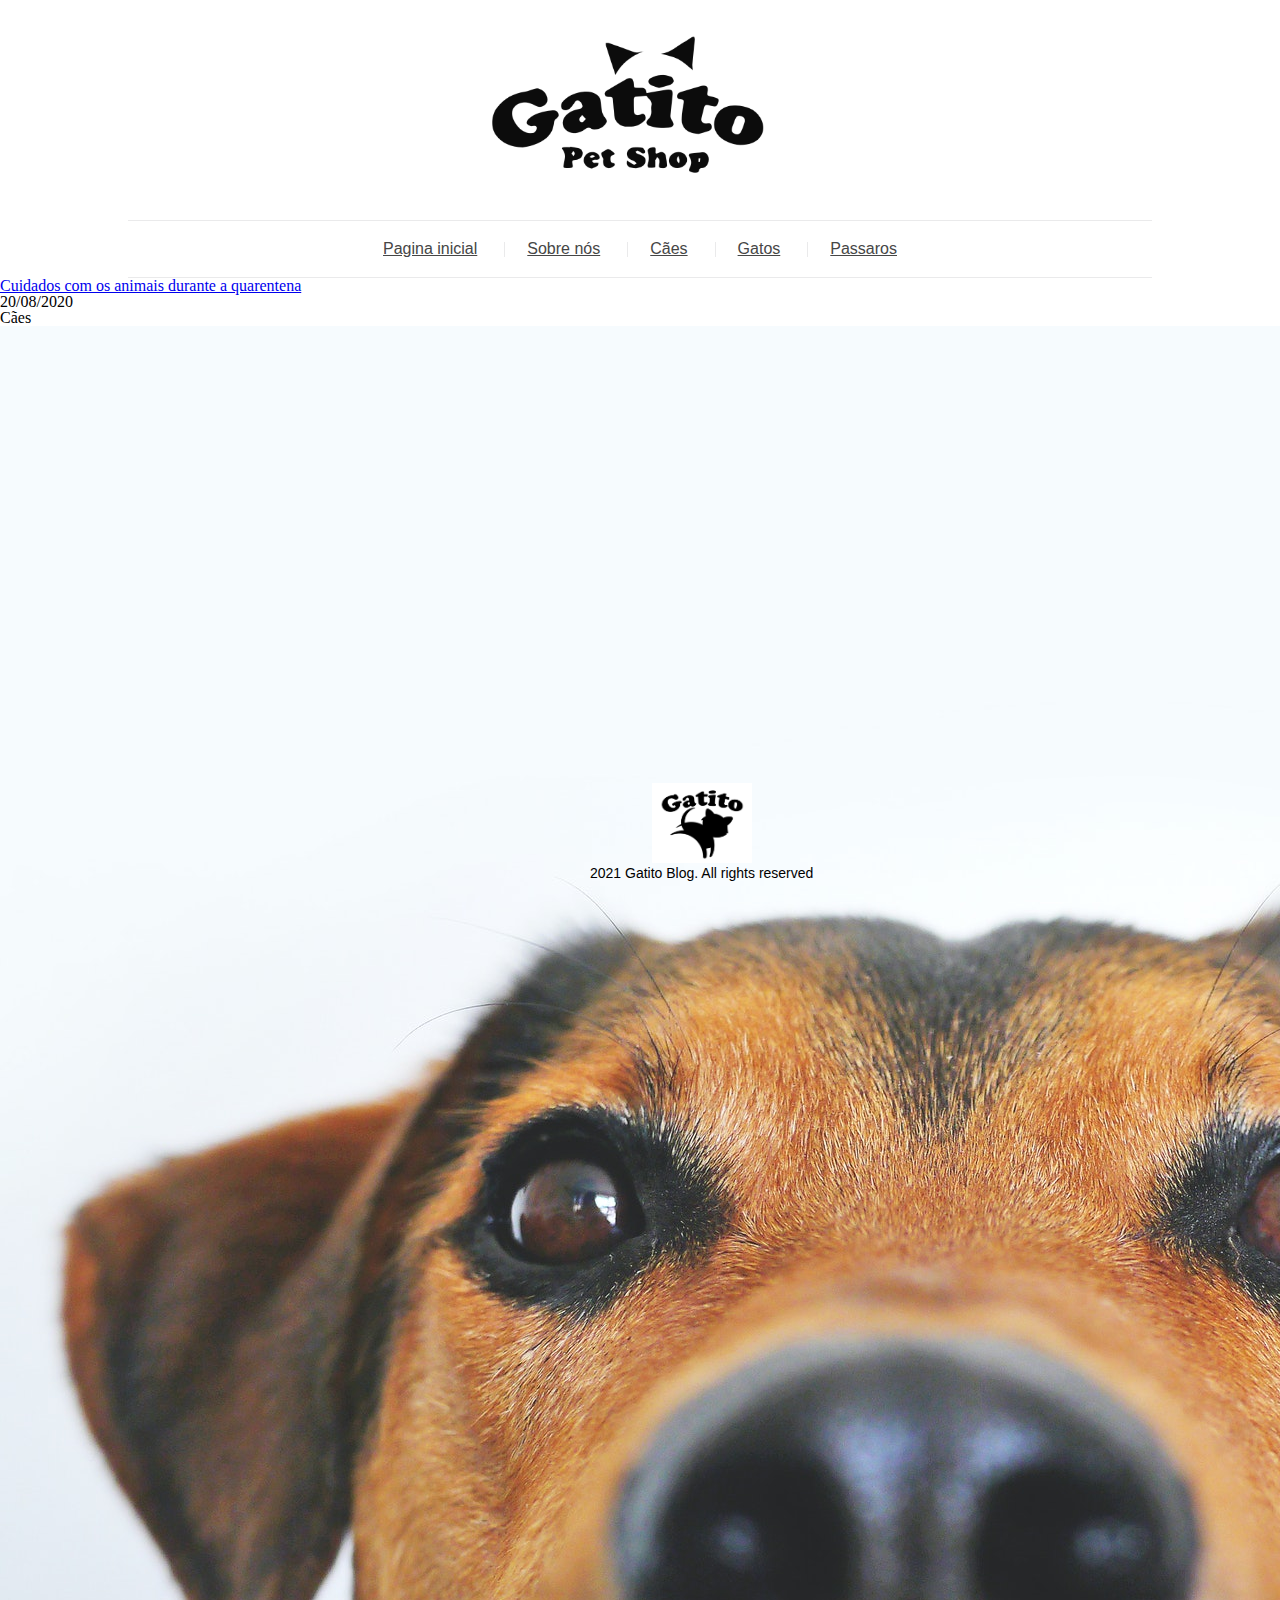
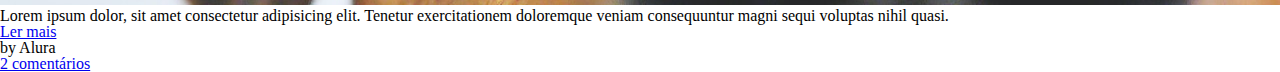
==== index.html @ e0f098b3 "Criado o main" ====
<!DOCTYPE html>
<html>
<head>
    <meta charset="UTF-8">
    <meta http-equiv="X-UA-Compatible" content="IE=edge">
    <meta name="viewport" content="width=device-width, initial-scale=1.0">
    <title>Gatito Petshop</title>
    <link rel="stylesheet" href="css/reset.css">
    <link rel="stylesheet" href="css/style.css">
</head>
<body>
    <header class="header">
        <figure class="header__logo">
            <img class="header__img" src="assets/img/logo.png" alt="Logo">
        </figure>
        <nav class="header__menu menu">
            <ul class="menu__list">
                <li class="menu__links"><a href="index.html" class="menu__link">Pagina inicial</a></li>
                <li class="menu__links"><a href="index.html" class="menu__link">Sobre nós</a></li>
                <li class="menu__links"><a href="index.html" class="menu__link">Cães</a></li>
                <li class="menu__links"><a href="index.html" class="menu__link">Gatos</a></li>
                <li class="menu__links"><a href="index.html" class="menu__link">Passaros</a></li>
            </ul>
        </nav>
    </header>

    <main class="main">
        <div class="main__content">
            <article class="main__post">
                <a href="#" class="main__title">Cuidados com os animais durante a quarentena</a>
                <div class="main__subtitle">
                    <p class="main__date">20/08/2020</p>
                    <span class="main__tag">Cães</span>
                </div>
                <main class="details">
                    <img src="assets/img/dog.jpg" alt="Cachorro" class="main__img">
                    <p class="main__description">Lorem ipsum dolor, sit amet consectetur adipisicing elit. Tenetur exercitationem doloremque veniam consequuntur magni sequi voluptas nihil quasi.</p>
                    <a href="#" class="main__btn">Ler mais</a>
                    <div class="main__info">
                        <div class="main__author">
                            <p class="main__p">by Alura</p>
                        </div>
                        <div class="main__comments">
                            <a href="#" class="main__a">2 comentários</a>
                        </div>
                    </div>
                </main>
            </article>
        </div>
    </main>

    <footer class="footer">
        <img src="assets/img/footer-logo.png" alt="Footer logo" class="footer__logo" />
        <p class="footer__txt">2021 Gatito Blog. All rights reserved</p>
    </footer>
</body>
</html>
---- css/style.css ----
@charset "UTF-8";
.header {
  font-family: Arial, Helvetica, sans-serif;
}

.header__logo {
  text-align: center;
}

.header__logo .header__img {
  max-width: 350px;
}

.header__menu .menu__list {
  display: flex;
  justify-content: center;
  border-top: 1px solid #eaeaeb;
  border-bottom: 1px solid #eaeaeb;
  margin-left: auto;
  margin-right: auto;
  width: 80%;
  padding: 20px 0;
}

.header__menu .menu__list .menu__links {
  position: relative;
}

.header__menu .menu__list .menu__links:not(:last-child)::after {
  content: "";
  position: absolute;
  top: 0;
  bottom: 0;
  right: -3px;
  margin: auto;
  height: 15px;
  width: 1px;
  background-color: #eaeaeb;
}

.header__menu .menu__list .menu__links .menu__link {
  padding: 0 25px;
  color: #464646;
}

.header__menu .menu__list .menu__links .menu__link:hover {
  color: #A050BE;
}

/*Este trecho de estilo se refere 
ao rodapé do nosso blog*/
.footer {
  text-align: center;
  padding: 20px 0;
  font-family: Arial, Helvetica, sans-serif;
  position: absolute;
  bottom: 0;
  left: 50%;
  transform: translateX(-50px);
}

.footer .footer__logo {
  max-width: 100px;
}

.footer .footer__txt {
  margin: auto;
  font-size: 14px;
}

/*# sourceMappingURL=style.css.map */
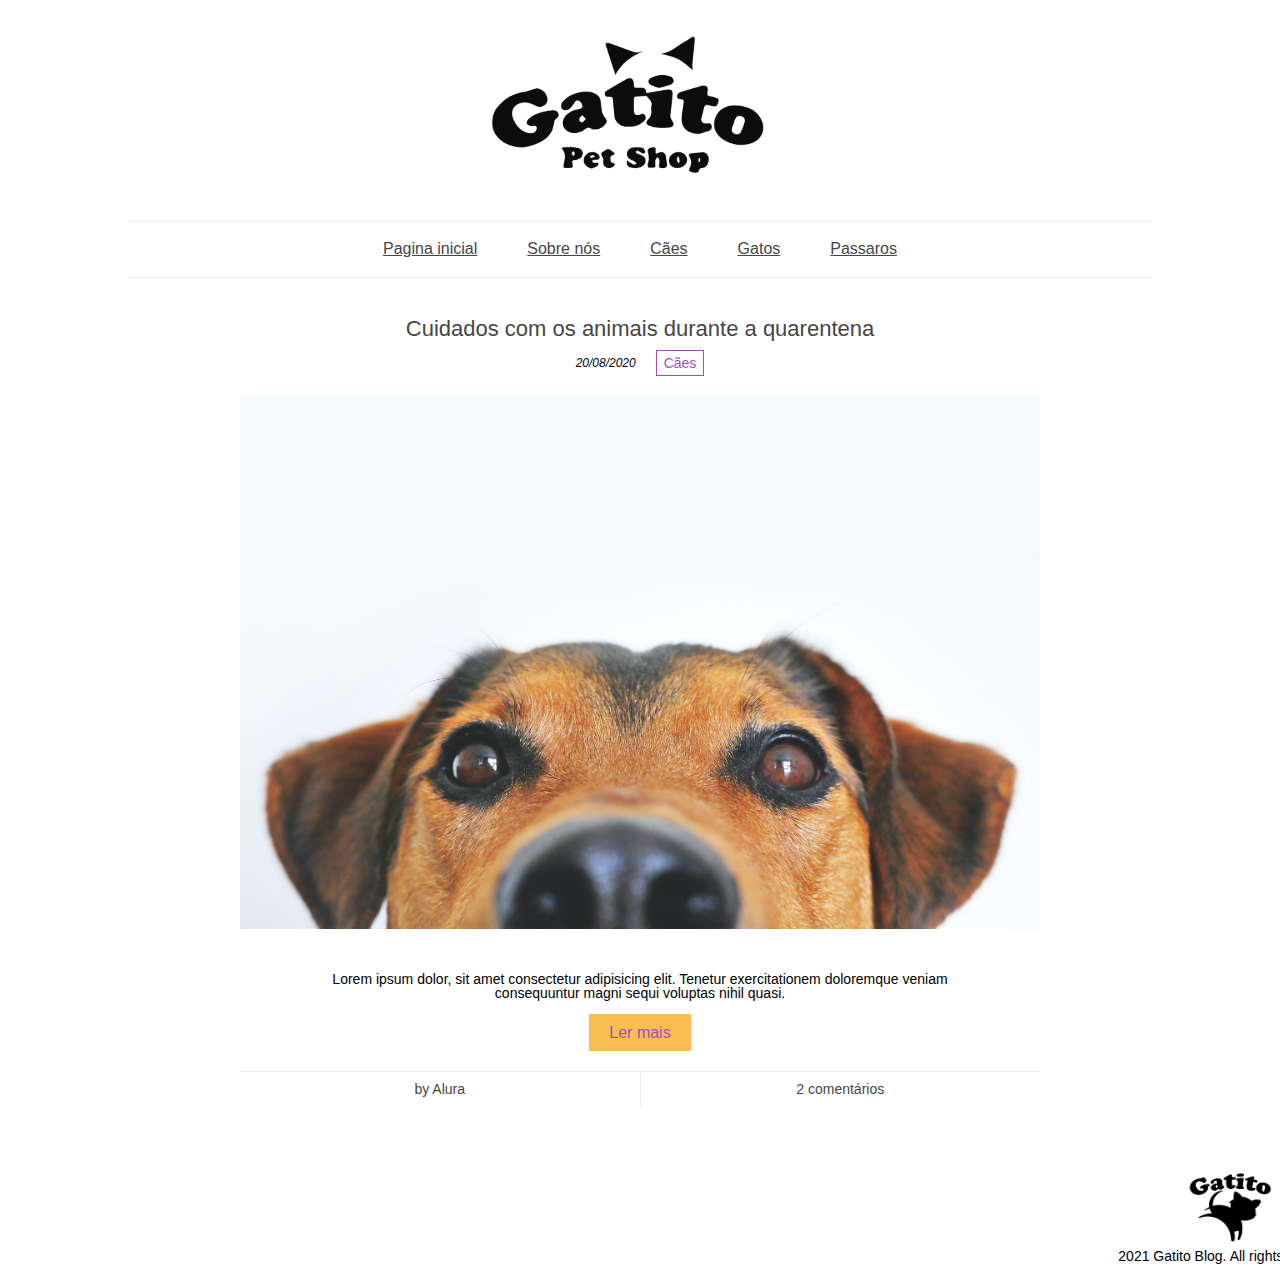
==== commit 7f643819: "Estilização main content criada" ====
--- a/index.html
+++ b/index.html
@@ -32,19 +32,22 @@
                     <p class="main__date">20/08/2020</p>
                     <span class="main__tag">Cães</span>
                 </div>
-                <main class="details">
+                
+                <div class="details">
                     <img src="assets/img/dog.jpg" alt="Cachorro" class="main__img">
                     <p class="main__description">Lorem ipsum dolor, sit amet consectetur adipisicing elit. Tenetur exercitationem doloremque veniam consequuntur magni sequi voluptas nihil quasi.</p>
                     <a href="#" class="main__btn">Ler mais</a>
+                    
                     <div class="main__info">
                         <div class="main__author">
                             <p class="main__p">by Alura</p>
                         </div>
+                        
                         <div class="main__comments">
                             <a href="#" class="main__a">2 comentários</a>
                         </div>
                     </div>
-                </main>
+                </div>
             </article>
         </div>
     </main>
--- a/css/style.css
+++ b/css/style.css
@@ -2,16 +2,13 @@
 .header {
   font-family: Arial, Helvetica, sans-serif;
 }
-
 .header__logo {
   text-align: center;
 }
-
-.header__logo .header__img {
+.header__img {
   max-width: 350px;
 }
-
-.header__menu .menu__list {
+.header .menu__list {
   display: flex;
   justify-content: center;
   border-top: 1px solid #eaeaeb;
@@ -21,12 +18,10 @@
   width: 80%;
   padding: 20px 0;
 }
-
-.header__menu .menu__list .menu__links {
+.header .menulinks {
   position: relative;
 }
-
-.header__menu .menu__list .menu__links:not(:last-child)::after {
+.header .menulinks:not(:last-child)::after {
   content: "";
   position: absolute;
   top: 0;
@@ -37,13 +32,11 @@
   width: 1px;
   background-color: #eaeaeb;
 }
-
-.header__menu .menu__list .menu__links .menu__link {
+.header .menu__link {
   padding: 0 25px;
   color: #464646;
 }
-
-.header__menu .menu__list .menu__links .menu__link:hover {
+.header .menu__link:hover {
   color: #A050BE;
 }
 
@@ -53,19 +46,118 @@
   text-align: center;
   padding: 20px 0;
   font-family: Arial, Helvetica, sans-serif;
-  position: absolute;
+  position: relative;
   bottom: 0;
   left: 50%;
   transform: translateX(-50px);
 }
-
-.footer .footer__logo {
+.footer__logo {
   max-width: 100px;
 }
-
-.footer .footer__txt {
+.footer__txt {
   margin: auto;
   font-size: 14px;
 }
 
+.main {
+  display: flex;
+  justify-content: center;
+  flex-wrap: wrap;
+  font-family: Arial, Helvetica, sans-serif;
+}
+.main__content {
+  width: 70%;
+  padding: 40px 8px;
+}
+.main__post {
+  text-align: center;
+  max-width: 800px;
+  margin-left: auto;
+  margin-right: auto;
+}
+.main__title {
+  text-decoration: none;
+  font-size: 22px;
+  color: #464646;
+  letter-spacing: 1.5;
+}
+.main__title:hover {
+  color: #A050BE;
+}
+.main__subtitle {
+  display: flex;
+  justify-content: center;
+  align-items: center;
+  margin-top: 10px;
+  margin-bottom: 20px;
+}
+.main__date {
+  margin: 0 10px;
+  font-size: 12px;
+  font-style: italic;
+}
+.main__tag {
+  font-size: 14px;
+  padding: 5px 7px;
+  color: #A050BE;
+  border: 1px solid #A050BE;
+  margin: 0 10px;
+}
+.main__details {
+  border: 1px solid #eaeaeb;
+}
+.main__img {
+  width: 100%;
+}
+.main__description {
+  padding: 40px 0 25px;
+  max-width: 650px;
+  margin-left: auto;
+  margin-right: auto;
+  font-size: 14px;
+}
+.main__btn {
+  text-decoration: none;
+  font-size: 16px;
+  letter-spacing: 1.5;
+  color: #A050BE;
+  background-color: #FABE50;
+  padding: 10px 20px;
+  transition: 0.3s;
+}
+.main__btn:hover {
+  color: #FABE50;
+  background-color: #A050BE;
+}
+.main__info {
+  display: flex;
+  justify-content: space-between;
+  align-items: center;
+  border-top: 1px solid #eaeaeb;
+  margin-top: 30px;
+}
+.main__author {
+  width: 50%;
+  border-right: 1px solid #eaeaeb;
+}
+.main__p {
+  font-size: 14px;
+  color: #464646;
+  margin-top: 10px;
+  margin-bottom: 10px;
+}
+.main__comments {
+  width: 50%;
+}
+.main__a {
+  text-decoration: none;
+  font-size: 14px;
+  color: #464646;
+  margin-top: 10px;
+  margin-bottom: 10px;
+}
+.main__a:hover {
+  color: #A050BE;
+}
+
 /*# sourceMappingURL=style.css.map */
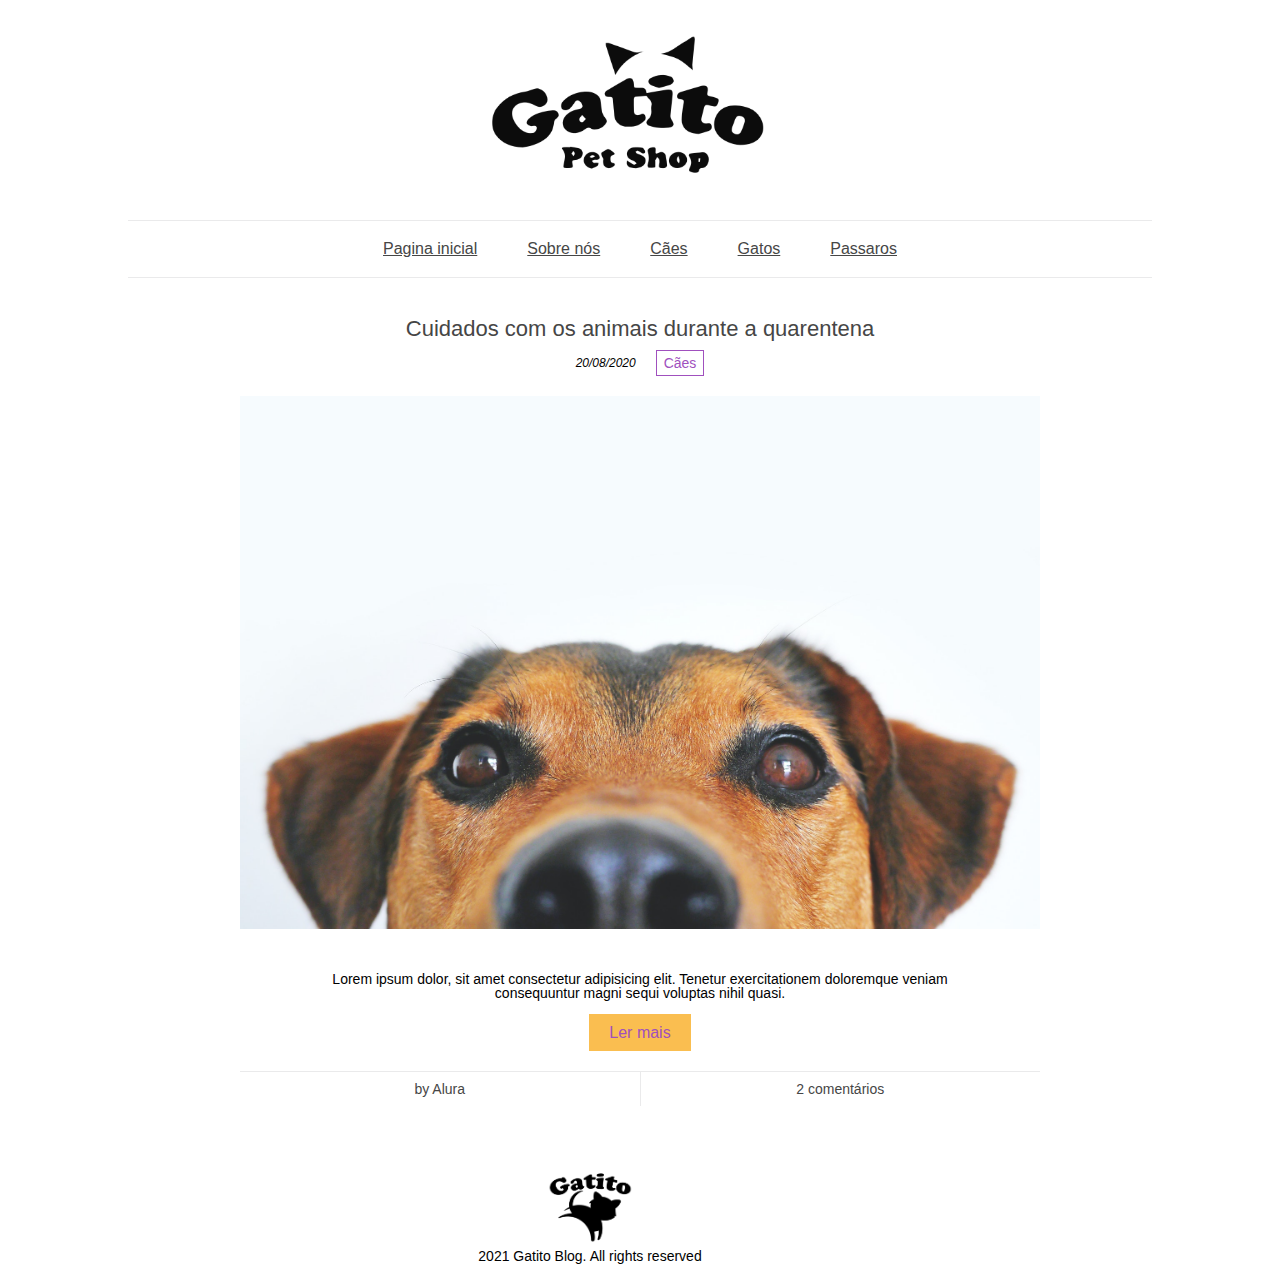
==== commit eb547eac: "Página about criada  e estilizada com codigo legivel" ====
--- a/index.html
+++ b/index.html
@@ -16,7 +16,7 @@
         <nav class="header__menu menu">
             <ul class="menu__list">
                 <li class="menu__links"><a href="index.html" class="menu__link">Pagina inicial</a></li>
-                <li class="menu__links"><a href="index.html" class="menu__link">Sobre nós</a></li>
+                <li class="menu__links"><a href="about.html" class="menu__link">Sobre nós</a></li>
                 <li class="menu__links"><a href="index.html" class="menu__link">Cães</a></li>
                 <li class="menu__links"><a href="index.html" class="menu__link">Gatos</a></li>
                 <li class="menu__links"><a href="index.html" class="menu__link">Passaros</a></li>
@@ -42,7 +42,7 @@
                         <div class="main__author">
                             <p class="main__p">by Alura</p>
                         </div>
-                        
+
                         <div class="main__comments">
                             <a href="#" class="main__a">2 comentários</a>
                         </div>
--- a/css/style.css
+++ b/css/style.css
@@ -37,7 +37,7 @@
   color: #464646;
 }
 .header .menu__link:hover {
-  color: #A050BE;
+  color: #a050be;
 }
 
 /*Este trecho de estilo se refere 
@@ -46,7 +46,6 @@
   text-align: center;
   padding: 20px 0;
   font-family: Arial, Helvetica, sans-serif;
-  position: relative;
   bottom: 0;
   left: 50%;
   transform: translateX(-50px);
@@ -82,7 +81,7 @@
   letter-spacing: 1.5;
 }
 .main__title:hover {
-  color: #A050BE;
+  color: #a050be;
 }
 .main__subtitle {
   display: flex;
@@ -99,8 +98,8 @@
 .main__tag {
   font-size: 14px;
   padding: 5px 7px;
-  color: #A050BE;
-  border: 1px solid #A050BE;
+  color: #a050be;
+  border: 1px solid #a050be;
   margin: 0 10px;
 }
 .main__details {
@@ -120,14 +119,14 @@
   text-decoration: none;
   font-size: 16px;
   letter-spacing: 1.5;
-  color: #A050BE;
-  background-color: #FABE50;
+  color: #a050be;
+  background-color: #fabe50;
   padding: 10px 20px;
   transition: 0.3s;
 }
 .main__btn:hover {
-  color: #FABE50;
-  background-color: #A050BE;
+  color: #fabe50;
+  background-color: #a050be;
 }
 .main__info {
   display: flex;
@@ -157,7 +156,73 @@
   margin-bottom: 10px;
 }
 .main__a:hover {
-  color: #A050BE;
+  color: #a050be;
+}
+
+.about {
+  width: 80%;
+  margin: 0 auto 40px;
+}
+.about__title {
+  border-color: #eaeaeb;
+  text-align: center;
+  padding: 20px;
+}
+.about__h1 {
+  font-size: 22px;
+  color: #464646;
+  letter-spacing: 1px;
+  margin-top: 5px;
+  margin-bottom: 10px;
+  margin-left: 0;
+  margin-right: 0;
+}
+.about .breadcrumb {
+  display: flex;
+  justify-content: center;
+  align-content: center;
+}
+.about .breadcrumb__link {
+  font-size: 12px;
+  text-decoration: none;
+  color: #464646;
+}
+.about .breadcrumb__link:hover {
+  text-decoration: underline;
+  color: #a050be;
+}
+.about .breadcrumb__img {
+  width: 10px;
+  margin: 1px 5px 0 5px;
+}
+.about__img {
+  width: 100%;
+  margin-bottom: 20px;
+}
+.about__intro {
+  font-weight: 100;
+  color: #464646;
+  width: 70%;
+  margin: 30px auto;
+  text-align: center;
+  font-size: 16px;
+}
+.about__split {
+  display: flex;
+  justify-content: center;
+  flex-wrap: wrap;
+  align-items: center;
+}
+.about__img2 {
+  width: 45%;
+}
+.about__txt {
+  width: calc(100% - 45%);
+}
+.about__p {
+  font-size: 14px;
+  padding: 10px 20px;
+  color: #464646;
 }
 
 /*# sourceMappingURL=style.css.map */
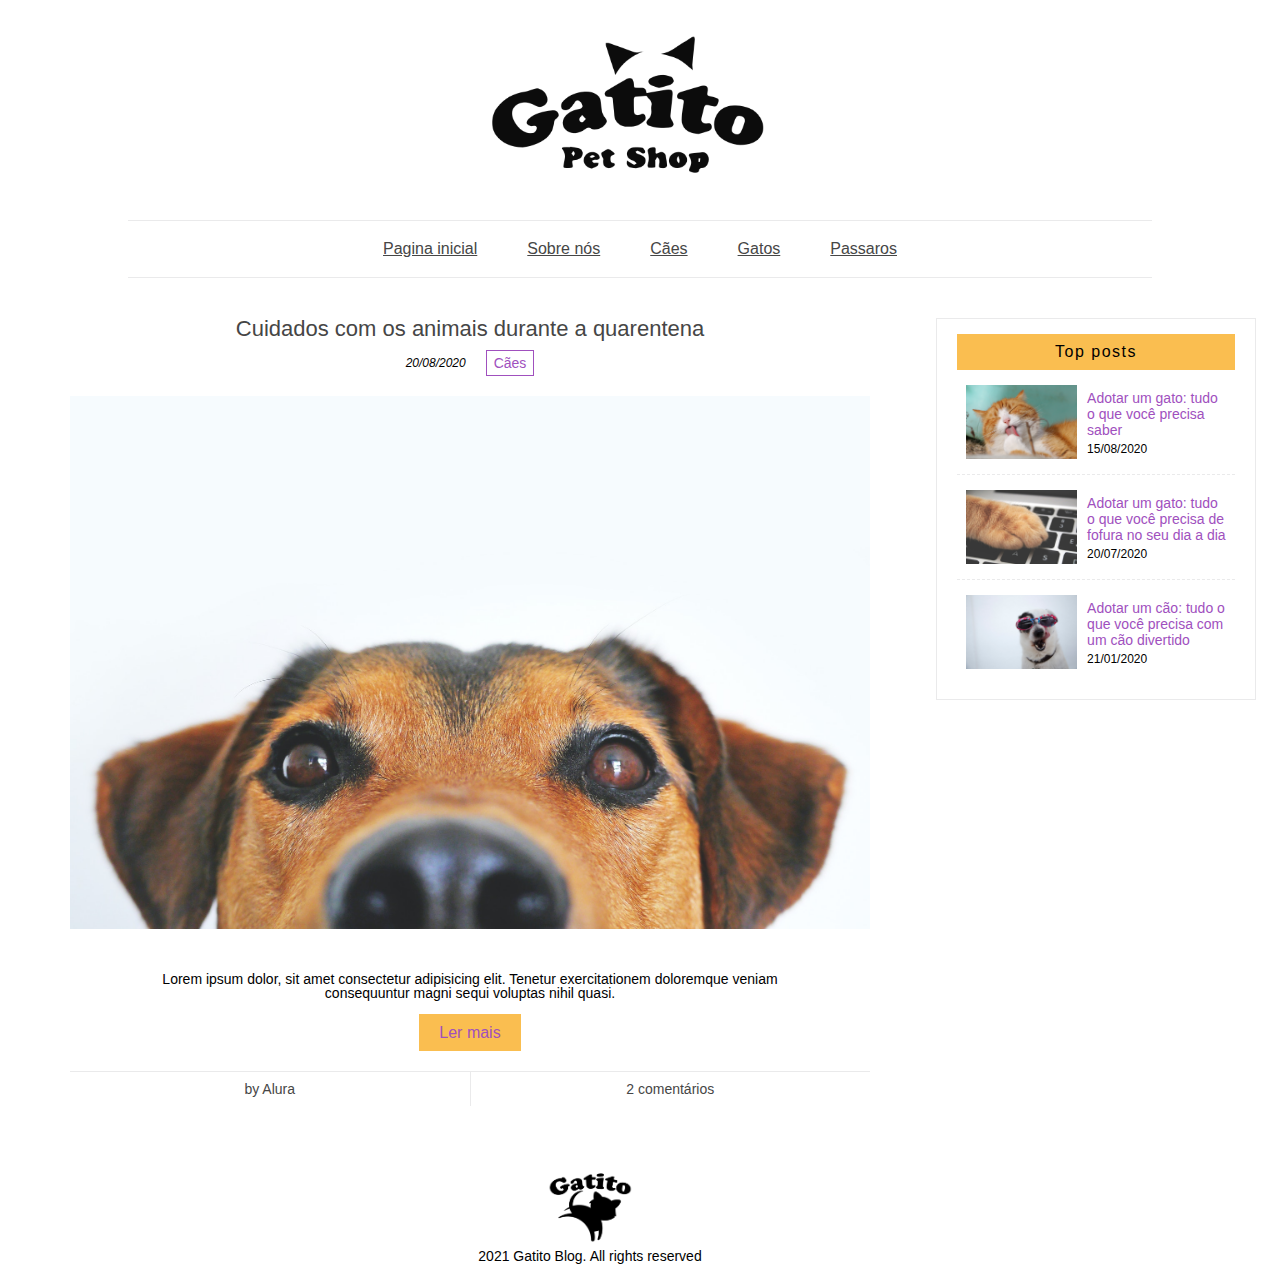
==== commit 27b1eb98: "Sidebar e about criada e refatorando codigo usando variaveis" ====
--- a/index.html
+++ b/index.html
@@ -1,5 +1,6 @@
 <!DOCTYPE html>
 <html>
+
 <head>
     <meta charset="UTF-8">
     <meta http-equiv="X-UA-Compatible" content="IE=edge">
@@ -8,6 +9,7 @@
     <link rel="stylesheet" href="css/reset.css">
     <link rel="stylesheet" href="css/style.css">
 </head>
+
 <body>
     <header class="header">
         <figure class="header__logo">
@@ -32,12 +34,13 @@
                     <p class="main__date">20/08/2020</p>
                     <span class="main__tag">Cães</span>
                 </div>
-                
+
                 <div class="details">
                     <img src="assets/img/dog.jpg" alt="Cachorro" class="main__img">
-                    <p class="main__description">Lorem ipsum dolor, sit amet consectetur adipisicing elit. Tenetur exercitationem doloremque veniam consequuntur magni sequi voluptas nihil quasi.</p>
+                    <p class="main__description">Lorem ipsum dolor, sit amet consectetur adipisicing elit. Tenetur
+                        exercitationem doloremque veniam consequuntur magni sequi voluptas nihil quasi.</p>
                     <a href="#" class="main__btn">Ler mais</a>
-                    
+
                     <div class="main__info">
                         <div class="main__author">
                             <p class="main__p">by Alura</p>
@@ -50,6 +53,40 @@
                 </div>
             </article>
         </div>
+
+        <div class="main__sidebar sidebar">
+            <aside class="sidebar__top">
+                <p class="sidebar__title">Top posts</p>
+                <ul class="sidebar__posts">
+                    <li class="sidebar__list">
+                        <img src="assets/img/cat.jpg" alt="Gato" class="sidebar__img" />
+                        <div class="sidebar__details">
+                            <a href="article.html" class="sidebar__post-title">Adotar um gato: tudo o que você precisa
+                                saber</a>
+                            <p class="sidebar__post-date">15/08/2020</p>
+                        </div>
+                    </li>
+
+                    <li class="sidebar__list">
+                        <img src="assets/img/pc.jpg" alt="Gato" class="sidebar__img" />
+                        <div class="sidebar__details">
+                            <a href="article.html" class="sidebar__post-title">Adotar um gato: tudo o que você precisa
+                                de fofura no seu dia a dia</a>
+                            <p class="sidebar__post-date">20/07/2020</p>
+                        </div>
+                    </li>
+
+                    <li class="sidebar__list">
+                        <img src="assets/img/sun.jpg" alt="Gato" class="sidebar__img" />
+                        <div class="sidebar__details">
+                            <a href="article.html" class="sidebar__post-title">Adotar um cão: tudo o que você precisa
+                                com um cão divertido</a>
+                            <p class="sidebar__post-date">21/01/2020</p>
+                        </div>
+                    </li>
+                </ul>
+            </aside>
+        </div>
     </main>
 
     <footer class="footer">
@@ -57,4 +94,5 @@
         <p class="footer__txt">2021 Gatito Blog. All rights reserved</p>
     </footer>
 </body>
+
 </html>--- a/css/style.css
+++ b/css/style.css
@@ -1,4 +1,12 @@
 @charset "UTF-8";
+.main .sidebar__post-title {
+  text-decoration: none;
+}
+
+.main .sidebar__post-title:hover {
+  text-decoration: underline;
+}
+
 .header {
   font-family: Arial, Helvetica, sans-serif;
 }
@@ -158,6 +166,51 @@
 .main__a:hover {
   color: #a050be;
 }
+.main__sidebar {
+  width: 25%;
+  padding: 40px 10px;
+}
+.main .sidebar__top {
+  border: 1px solid #eaeaeb;
+  padding: 15px 20px;
+}
+.main .sidebar__title {
+  background-color: #fabe50;
+  text-align: center;
+  padding: 10px 20px;
+  margin: 0;
+  letter-spacing: 1.5px;
+}
+.main .sidebar__posts {
+  margin: 0;
+  padding: 0;
+  list-style: none;
+}
+.main .sidebar__list {
+  display: flex;
+  justify-content: center;
+  flex-wrap: wrap;
+  align-items: center;
+  padding: 15px 0;
+}
+.main .sidebar__list:not(:last-child) {
+  border-bottom: 1px dashed #eaeaeb;
+}
+.main .sidebar__img {
+  width: 40%;
+}
+.main .sidebar__details {
+  width: 50%;
+  padding-left: 10px;
+}
+.main .sidebar__post-title {
+  font-size: 14px;
+  color: #a050be;
+}
+.main .sidebar__post-date {
+  font-size: 12px;
+  margin: 5px 0 0 0;
+}
 
 .about {
   width: 80%;
@@ -213,7 +266,7 @@
   flex-wrap: wrap;
   align-items: center;
 }
-.about__img2 {
+.about__img-description {
   width: 45%;
 }
 .about__txt {
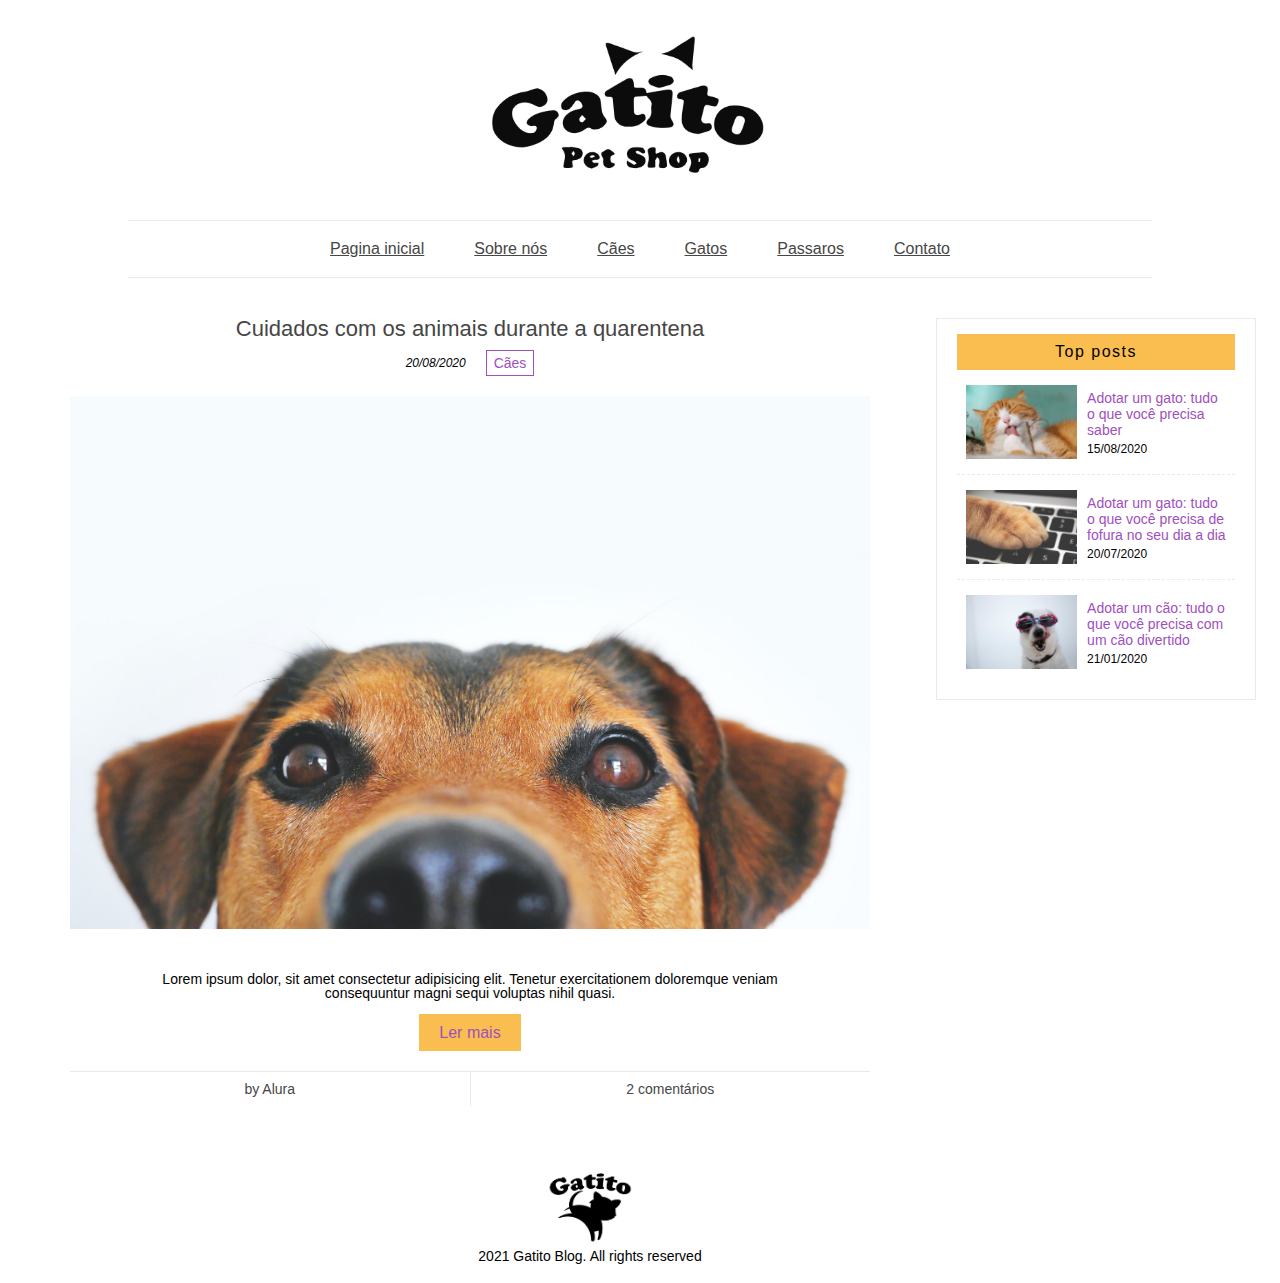
==== commit 343bc980: "Página de contato criada e finalizado" ====
--- a/index.html
+++ b/index.html
@@ -1,5 +1,5 @@
 <!DOCTYPE html>
-<html>
+<html lang="pt-BR">
 
 <head>
     <meta charset="UTF-8">
@@ -19,9 +19,10 @@
             <ul class="menu__list">
                 <li class="menu__links"><a href="index.html" class="menu__link">Pagina inicial</a></li>
                 <li class="menu__links"><a href="about.html" class="menu__link">Sobre nós</a></li>
-                <li class="menu__links"><a href="index.html" class="menu__link">Cães</a></li>
-                <li class="menu__links"><a href="index.html" class="menu__link">Gatos</a></li>
-                <li class="menu__links"><a href="index.html" class="menu__link">Passaros</a></li>
+                <li class="menu__links"><a href="collection.html" class="menu__link">Cães</a></li>
+                <li class="menu__links"><a href="collection.html" class="menu__link">Gatos</a></li>
+                <li class="menu__links"><a href="collection.html" class="menu__link">Passaros</a></li>
+                <li class="menu__links"><a href="contact.html" class="menu__link">Contato</a></li>
             </ul>
         </nav>
     </header>
@@ -29,7 +30,7 @@
     <main class="main">
         <div class="main__content">
             <article class="main__post">
-                <a href="#" class="main__title">Cuidados com os animais durante a quarentena</a>
+                <a href="article.html" class="main__title">Cuidados com os animais durante a quarentena</a>
                 <div class="main__subtitle">
                     <p class="main__date">20/08/2020</p>
                     <span class="main__tag">Cães</span>
--- a/css/style.css
+++ b/css/style.css
@@ -1,9 +1,9 @@
 @charset "UTF-8";
-.main .sidebar__post-title {
+.main .sidebar__post-title, .article .breadcrumb__link {
   text-decoration: none;
 }
 
-.main .sidebar__post-title:hover {
+.main .sidebar__post-title:hover, .article .breadcrumb__link:hover {
   text-decoration: underline;
 }
 
@@ -23,11 +23,33 @@
   border-bottom: 1px solid #eaeaeb;
   margin-left: auto;
   margin-right: auto;
-  width: 80%;
-  padding: 20px 0;
+}
+@media (max-width: 767.98) {
+  .header .menu__list {
+    width: 90%;
+    padding: 15px 0;
+    flex-wrap: wrap;
+  }
+}
+@media (min-width: 768px) and (max-width: 1199.98) {
+  .header .menu__list {
+    width: 80%;
+    padding: 20px 0;
+  }
+}
+@media (min-width: 1200px) {
+  .header .menu__list {
+    width: 80%;
+    padding: 20px 0;
+  }
 }
 .header .menulinks {
   position: relative;
+}
+@media (max-width: 767.98) {
+  .header .menulinks {
+    padding: 5px 0;
+  }
 }
 .header .menulinks:not(:last-child)::after {
   content: "";
@@ -63,7 +85,341 @@
 }
 .footer__txt {
   margin: auto;
-  font-size: 14px;
+  font-size: 0.875rem;
+}
+
+.about {
+  width: 80%;
+  margin: 0 auto 40px;
+  font-family: Arial;
+}
+@media (max-width: 767.98) {
+  .about {
+    width: 90%;
+  }
+}
+.about__title {
+  background-color: #eaeaeb;
+  text-align: center;
+  padding: 20px;
+}
+.about__h1 {
+  font-size: 1.375rem;
+  color: #464646;
+  letter-spacing: 1px;
+}
+.about .breadcrumb {
+  display: flex;
+  justify-content: center;
+  align-content: center;
+}
+.about .breadcrumb__link {
+  font-size: 0.75rem;
+  text-decoration: none;
+  color: #464646;
+}
+.about .breadcrumb__link:hover {
+  text-decoration: underline;
+  color: #a050be;
+}
+.about .breadcrumb__img {
+  width: 10px;
+  margin: 1px 5px 0 5px;
+}
+.about__img {
+  width: 100%;
+}
+.about__intro {
+  font-weight: 100;
+  color: #464646;
+  width: 70%;
+  margin: 30px auto;
+  text-align: center;
+  font-size: 1rem;
+}
+@media (max-width: 767.98) {
+  .about__intro {
+    width: 90%;
+  }
+}
+@media (min-width: 768px) and (max-width: 1199.98) {
+  .about__intro {
+    width: 80%;
+  }
+}
+.about__split {
+  display: flex;
+  justify-content: center;
+  flex-wrap: wrap;
+  align-items: center;
+}
+.about__img-description {
+  width: 45%;
+}
+@media (max-width: 767.98) {
+  .about__img-description {
+    width: 80%;
+  }
+}
+.about__txt {
+  width: calc(100% - 45%);
+}
+@media (max-width: 767.98) {
+  .about__txt {
+    width: 90%;
+    text-align: center;
+  }
+}
+.about__p {
+  font-size: 0.875rem;
+  padding: 10px 20px;
+  color: #464646;
+}
+
+.article {
+  width: 80%;
+  margin: 0 auto 40px;
+  font-family: Arial, Helvetica, sans-serif;
+}
+@media (max-width: 767.98) {
+  .article {
+    width: 90%;
+  }
+}
+.article__title {
+  background-color: #eaeaeb;
+  text-align: center;
+  padding: 20px;
+}
+.article__h1 {
+  font-size: 1.375rem;
+  color: #464646;
+  letter-spacing: 1px;
+}
+.article .breadcrumb {
+  display: flex;
+  justify-content: center;
+  align-items: center;
+}
+.article .breadcrumb__link {
+  font-size: 0.75rem;
+  color: #464646;
+}
+.article .breadcrumb__link:hover {
+  color: #a050be;
+}
+.article .breadcrumb__img {
+  width: 10px;
+  margin: 8px;
+}
+.article__img {
+  width: 100%;
+}
+.article__details {
+  display: flex;
+  justify-content: center;
+  align-items: center;
+}
+.article__date {
+  font-size: 0.75rem;
+  font-style: italic;
+}
+.article__tag {
+  font-size: 0.875rem;
+  padding: 5px 7px;
+  color: #a050be;
+  border: 1px solid #a050be;
+}
+.article__content {
+  font-weight: 100;
+  font-size: 0.875rem;
+  color: #464646;
+  padding: 10px 20px;
+}
+
+.collection {
+  display: flex;
+  flex-wrap: wrap;
+  justify-content: center;
+  align-items: center;
+  width: 80%;
+  margin-left: auto;
+  margin-right: auto;
+  font-family: Arial;
+}
+@media (max-width: 767.98) {
+  .collection {
+    width: 90%;
+  }
+}
+.collection__post {
+  display: flex;
+  flex-wrap: wrap;
+  justify-content: center;
+  align-items: center;
+}
+.collection__figure {
+  width: 50%;
+}
+.collection__img {
+  width: 100%;
+}
+.collection__about {
+  display: flex;
+  flex-wrap: wrap;
+  justify-content: center;
+  align-items: center;
+  width: 50%;
+  text-align: center;
+}
+.collection__title {
+  color: #464646;
+  text-decoration: unset;
+  letter-spacing: 1px;
+  width: 100%;
+  margin: 10px 0;
+}
+.collection__title:hover {
+  color: #a050be;
+  text-decoration: underline;
+}
+.collection__date {
+  font-size: 0.75rem;
+  font-style: italic;
+  width: 20%;
+}
+@media (max-width: 767.98) {
+  .collection__date {
+    font-size: 0.625rem;
+  }
+}
+@media (min-width: 768px) and (max-width: 1199.98) {
+  .collection__date {
+    width: 30%;
+  }
+}
+.collection__tag {
+  font-size: 0.875rem;
+  width: 50px;
+  padding: 5px 7px;
+  color: #a050be;
+  border: 1px solid #a050be;
+}
+@media (max-width: 767.98) {
+  .collection__tag {
+    width: 30px;
+    font-size: 0.75rem;
+  }
+}
+@media (min-width: 768px) and (max-width: 1199.98) {
+  .collection__tag {
+    width: 35px;
+    font-size: 0.75rem;
+  }
+}
+.collection__breadcrumb {
+  background-color: #eaeaeb;
+  text-align: center;
+  padding: 30px;
+  width: 100%;
+  display: flex;
+  justify-content: center;
+  align-items: center;
+}
+.collection .breadcrumb__link {
+  font-size: 1.125rem;
+  text-decoration: unset;
+  color: #464646;
+  letter-spacing: 1px;
+}
+.collection .breadcrumb__link:hover {
+  color: #a050be;
+  text-decoration: underline;
+}
+.collection .breadcrumb__img {
+  width: 14px;
+  margin: 10px;
+}
+
+.contact {
+  display: flex;
+  justify-content: center;
+  align-items: center;
+  flex-wrap: wrap;
+  margin-left: auto;
+  margin-right: auto;
+  width: 90%;
+}
+.contact__figure {
+  width: 50%;
+}
+.contact__img {
+  width: 100%;
+}
+.contact__info {
+  width: 40%;
+  text-align: center;
+  font-family: Arial, Helvetica, sans-serif;
+}
+.contact__p-1 {
+  font-size: 2.5rem;
+  padding-top: 5px;
+}
+.contact__p-2 {
+  font-size: 1.25rem;
+  padding-top: 10px;
+}
+.contact__p-3 {
+  font-size: 0.8333333333rem;
+  padding-top: 15px;
+}
+.contact__p-4 {
+  font-size: 0.625rem;
+  padding-top: 20px;
+}
+
+.main__tag, .main__date, .article__date, .collection__date, .collection__tag {
+  margin-top: 0px;
+}
+
+.main__subtitle {
+  margin-top: 10px;
+}
+
+.contact {
+  margin-top: 20px;
+}
+
+.about__h1, .article__h1 {
+  margin-top: 5px;
+}
+
+.main__tag, .main__date, .article__date, .collection__date, .collection__tag {
+  margin-bottom: 0px;
+}
+
+.about__h1, .article__h1 {
+  margin-bottom: 10px;
+}
+
+.main__subtitle, .about__img, .article__img {
+  margin-bottom: 20px;
+}
+
+.about__h1, .article__h1 {
+  margin-left: 0px;
+}
+
+.main__tag, .main__date, .article__date, .article__tag, .collection__date, .collection__tag {
+  margin-left: 10px;
+}
+
+.article__h1 {
+  margin-right: 0px;
+}
+
+.main__tag, .main__date, .article__date, .article__tag, .collection__date, .collection__tag {
+  margin-right: 10px;
 }
 
 .main {
@@ -76,6 +432,11 @@
   width: 70%;
   padding: 40px 8px;
 }
+@media (max-width: 767.98) {
+  .main__content {
+    width: 100%;
+  }
+}
 .main__post {
   text-align: center;
   max-width: 800px;
@@ -84,7 +445,7 @@
 }
 .main__title {
   text-decoration: none;
-  font-size: 22px;
+  font-size: 1.375rem;
   color: #464646;
   letter-spacing: 1.5;
 }
@@ -95,20 +456,16 @@
   display: flex;
   justify-content: center;
   align-items: center;
-  margin-top: 10px;
-  margin-bottom: 20px;
 }
 .main__date {
-  margin: 0 10px;
-  font-size: 12px;
+  font-size: 0.75rem;
   font-style: italic;
 }
 .main__tag {
-  font-size: 14px;
+  font-size: 0.875rem;
   padding: 5px 7px;
   color: #a050be;
   border: 1px solid #a050be;
-  margin: 0 10px;
 }
 .main__details {
   border: 1px solid #eaeaeb;
@@ -121,11 +478,11 @@
   max-width: 650px;
   margin-left: auto;
   margin-right: auto;
-  font-size: 14px;
+  font-size: 0.875rem;
 }
 .main__btn {
   text-decoration: none;
-  font-size: 16px;
+  font-size: 1rem;
   letter-spacing: 1.5;
   color: #a050be;
   background-color: #fabe50;
@@ -148,7 +505,7 @@
   border-right: 1px solid #eaeaeb;
 }
 .main__p {
-  font-size: 14px;
+  font-size: 0.875rem;
   color: #464646;
   margin-top: 10px;
   margin-bottom: 10px;
@@ -158,7 +515,7 @@
 }
 .main__a {
   text-decoration: none;
-  font-size: 14px;
+  font-size: 0.875rem;
   color: #464646;
   margin-top: 10px;
   margin-bottom: 10px;
@@ -204,78 +561,12 @@
   padding-left: 10px;
 }
 .main .sidebar__post-title {
-  font-size: 14px;
+  font-size: 0.875rem;
   color: #a050be;
 }
 .main .sidebar__post-date {
-  font-size: 12px;
+  font-size: 0.75rem;
   margin: 5px 0 0 0;
 }
 
-.about {
-  width: 80%;
-  margin: 0 auto 40px;
-}
-.about__title {
-  border-color: #eaeaeb;
-  text-align: center;
-  padding: 20px;
-}
-.about__h1 {
-  font-size: 22px;
-  color: #464646;
-  letter-spacing: 1px;
-  margin-top: 5px;
-  margin-bottom: 10px;
-  margin-left: 0;
-  margin-right: 0;
-}
-.about .breadcrumb {
-  display: flex;
-  justify-content: center;
-  align-content: center;
-}
-.about .breadcrumb__link {
-  font-size: 12px;
-  text-decoration: none;
-  color: #464646;
-}
-.about .breadcrumb__link:hover {
-  text-decoration: underline;
-  color: #a050be;
-}
-.about .breadcrumb__img {
-  width: 10px;
-  margin: 1px 5px 0 5px;
-}
-.about__img {
-  width: 100%;
-  margin-bottom: 20px;
-}
-.about__intro {
-  font-weight: 100;
-  color: #464646;
-  width: 70%;
-  margin: 30px auto;
-  text-align: center;
-  font-size: 16px;
-}
-.about__split {
-  display: flex;
-  justify-content: center;
-  flex-wrap: wrap;
-  align-items: center;
-}
-.about__img-description {
-  width: 45%;
-}
-.about__txt {
-  width: calc(100% - 45%);
-}
-.about__p {
-  font-size: 14px;
-  padding: 10px 20px;
-  color: #464646;
-}
-
 /*# sourceMappingURL=style.css.map */
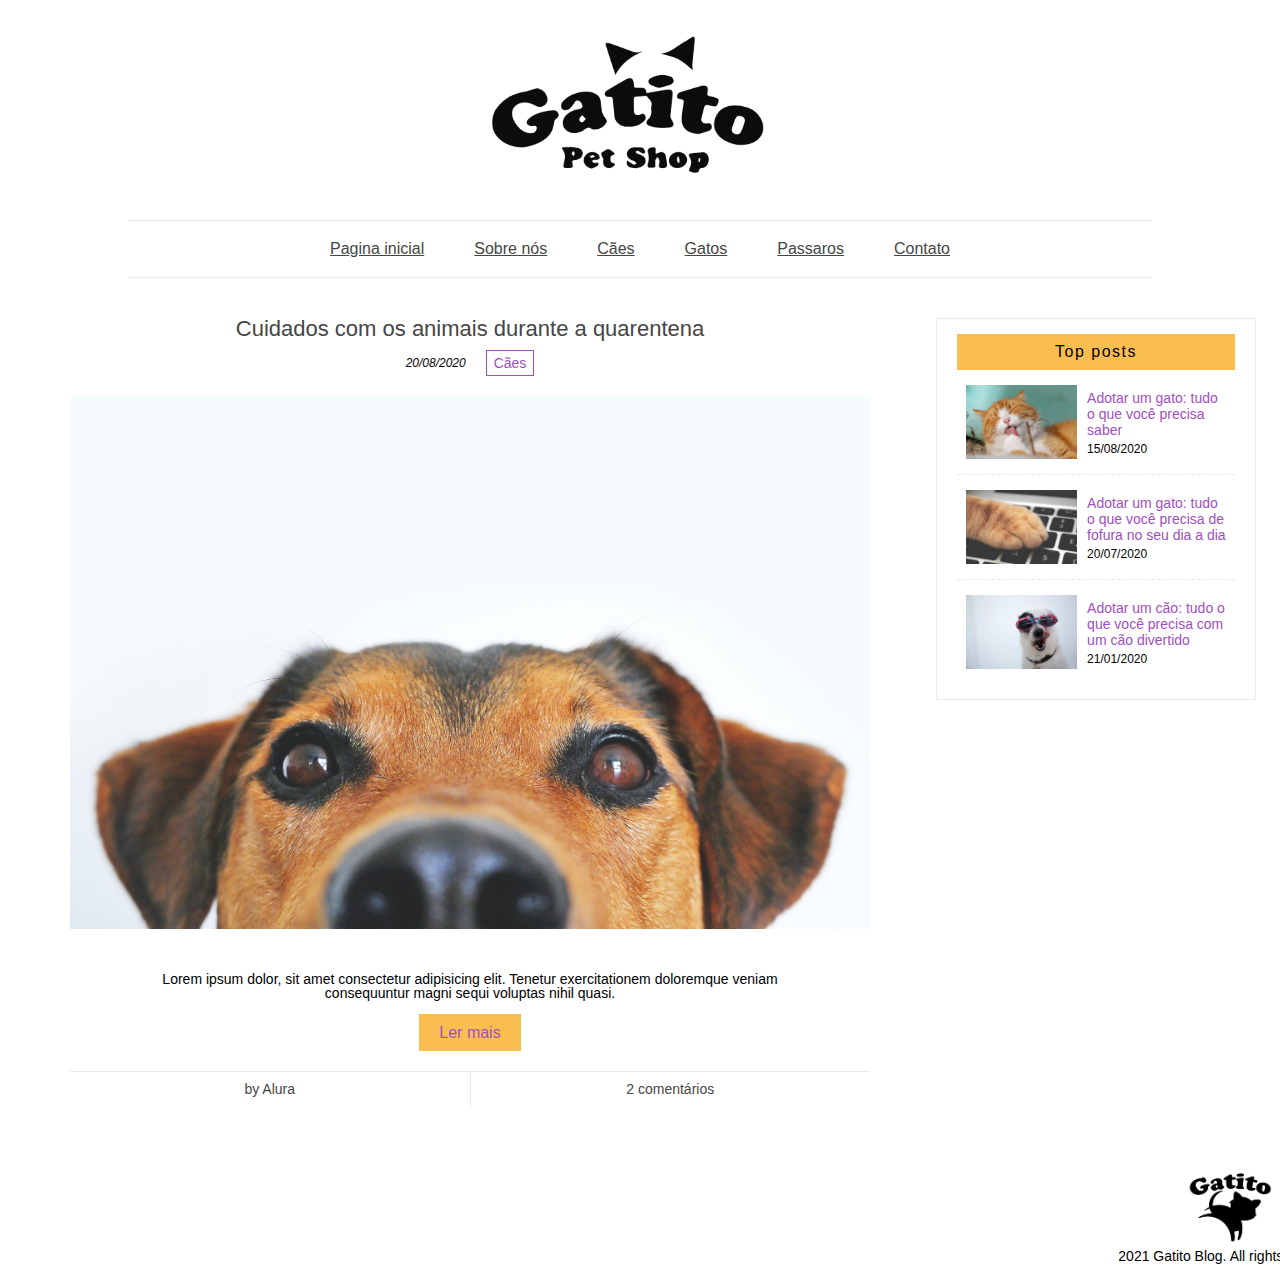
==== commit e14fbe3c: "Finalizado o Gatito" ====
--- a/index.html
+++ b/index.html
@@ -69,7 +69,7 @@
                     </li>
 
                     <li class="sidebar__list">
-                        <img src="assets/img/pc.jpg" alt="Gato" class="sidebar__img" />
+                        <img src="assets/img/pc.jpg" alt="Gato Pc" class="sidebar__img" />
                         <div class="sidebar__details">
                             <a href="article.html" class="sidebar__post-title">Adotar um gato: tudo o que você precisa
                                 de fofura no seu dia a dia</a>
--- a/css/style.css
+++ b/css/style.css
@@ -75,6 +75,7 @@
 .footer {
   text-align: center;
   padding: 20px 0;
+  position: relative;
   font-family: Arial, Helvetica, sans-serif;
   bottom: 0;
   left: 50%;
@@ -124,7 +125,7 @@
 }
 .about .breadcrumb__img {
   width: 10px;
-  margin: 1px 5px 0 5px;
+  margin: 8px;
 }
 .about__img {
   width: 100%;
@@ -257,6 +258,20 @@
   flex-wrap: wrap;
   justify-content: center;
   align-items: center;
+  width: 100%;
+}
+@media (max-width: 767.98) {
+  .collection__post {
+    width: 100%;
+  }
+}
+.collection__post.half {
+  width: 50%;
+}
+@media (max-width: 767.98) {
+  .collection__post.half {
+    width: 100%;
+  }
 }
 .collection__figure {
   width: 50%;
@@ -278,6 +293,20 @@
   letter-spacing: 1px;
   width: 100%;
   margin: 10px 0;
+  font-size: 1.375rem;
+}
+@media (max-width: 767.98) {
+  .collection__title {
+    font-size: 1rem;
+  }
+}
+.collection__title.half {
+  font-size: 1.125rem;
+}
+@media (max-width: 767.98) {
+  .collection__title.half {
+    font-size: 1rem;
+  }
 }
 .collection__title:hover {
   color: #a050be;
